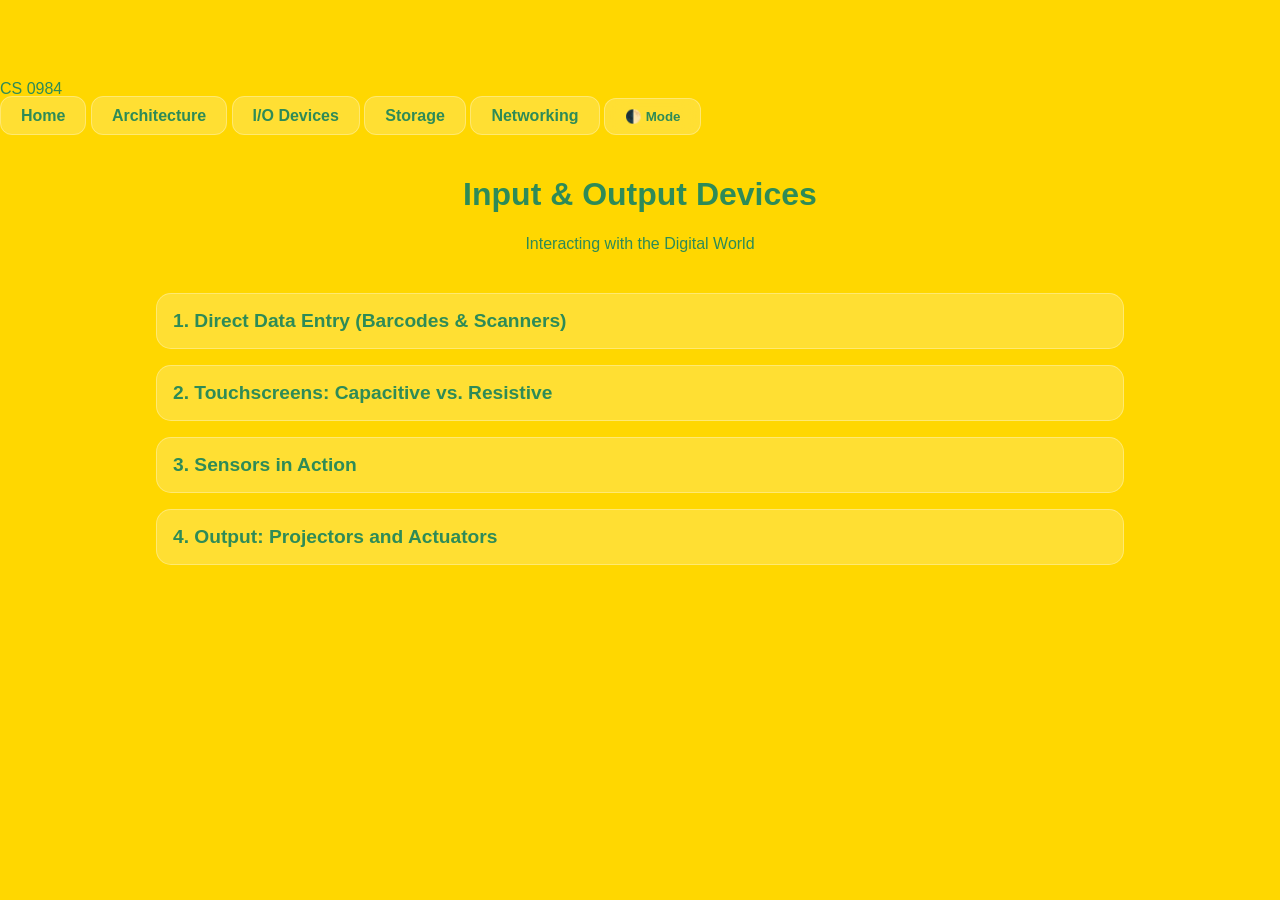
==== Input-Output.html @ 0b7495ea "Add files via upload" ====
<!DOCTYPE html>
<html lang="en" data-theme="light">
<head>
    <meta charset="UTF-8">
    <meta name="viewport" content="width=device-width, initial-scale=1.0">
    <title>I/O Devices | IGCSE CS 0984</title>
    <link rel="stylesheet" href="style.css">
</head>
<body>
    <nav class="glass-nav">
        <div class="logo">CS 0984</div>
        <div class="nav-links">
            <a href="index.html" class="glass-btn">Home</a>
            <a href="architecture.html" class="glass-btn">Architecture</a>
            <a href="input-output.html" class="glass-btn">I/O Devices</a>
            <a href="storage.html" class="glass-btn">Storage</a>
            <a href="network.html" class="glass-btn">Networking</a>
            <button id="theme-toggle" class="glass-btn">🌓 Mode</button>
        </div>
    </nav>

    <main class="content-container">
        <header class="page-header">
            <h1>Input & Output Devices</h1>
            <p>Interacting with the Digital World</p>
        </header>

        <details>
            <summary>1. Direct Data Entry (Barcodes & Scanners)</summary>
            <div class="content-body">
                <h3>Barcode Scanners (2D and 3D)</h3>
                <p>When a barcode is scanned, a red laser or LED light is reflected back. The dark bars absorb light, while white spaces reflect it. A <strong>photoelectric cell</strong> detects the light intensity and converts it into binary data.</p>
                <img src="Barcode.png" alt="Barcode Logic" class="content-img small">
                
                <h3>QR Codes (Quick Response)</h3>
                <p>Unlike 1D barcodes, QR codes are 2D and can hold significantly more data (up to 7,000 digits). They are read by cameras/imaging devices using three large squares in the corners for alignment.</p>
                <img src="QRCode.png" alt="QR Code Structure" class="content-img small">

                <h3>Optical Character & Mark Recognition</h3>
                <img src="Scanner.png" alt="Optical Scanner" class="content-img">
                <ul>
                    <li><strong>OCR:</strong> Converts scanned text into editable digital files.</li>
                    <li><strong>OMR:</strong> Detects marks on a specific position on a paper (e.g., multiple-choice exams).</li>
                </ul>
            </div>
        </details>

        <details>
            <summary>2. Touchscreens: Capacitive vs. Resistive</summary>
            <div class="content-body">
                <div class="comparison-grid">
                    <div class="comp-box">
                        <h3>Capacitive</h3>
                        <img src="Capacitive-Touch-Screen.png" alt="Capacitive Diagram" class="content-img">
                        <p>Uses a glass layer coated with a conductive material. When a finger touches the screen, the <strong>electrostatic field</strong> is changed. Sensors at the corners calculate the coordinates.</p>
                        <p><em>Pros:</em> Multi-touch support, very durable. <em>Cons:</em> Requires bare skin or conductive stylus.</p>
                    </div>
                    <div class="comp-box">
                        <h3>Resistive</h3>
                        <img src="Resistive-Touch-Screen.png" alt="Resistive Diagram" class="content-img">
                        <p>Consists of two flexible layers with a gap. Pressing down makes the layers touch, completing a circuit. The change in <strong>resistance</strong> is measured.</p>
                        <p><em>Pros:</em> Use with gloves/any object, cheaper. <em>Cons:</em> No multi-touch, easily scratched.</p>
                    </div>
                </div>
            </div>
        </details>

        <details>
            <summary>3. Sensors in Action</summary>
            <div class="content-body">
                <p>Sensors are the primary input for <strong>Control and Monitoring</strong> systems. They send continuous <strong>Analogue</strong> signals which must be converted to <strong>Digital</strong> via an ADC (Analogue-to-Digital Converter).</p>
                
                <div class="sensor-details">
                    <img src="Monitor-Control-System.png" alt="Monitoring vs Control" class="content-img">
                    <h3>Common Sensors and Applications:</h3>
                    <ul>
                        <li><strong>Temperature:</strong> Used in Central Heating (Central-Heat-Sys.png) and Greenhouses (Green-House.png).</li>
                        <li><strong>Acoustic/Sound:</strong> Detecting breaking glass in security systems.</li>
                        <li><strong>Moisture/Humidity:</strong> Managing soil levels in agriculture.</li>
                        <li><strong>PIR (Infrared):</strong> Detecting motion for automated doors or lights.</li>
                    </ul>
                </div>
            </div>
        </details>

        <details>
            <summary>4. Output: Projectors and Actuators</summary>
            <div class="content-body">
                <h3>Digital Light Processing (DLP)</h3>
                <img src="Light-Projector-DLP.png" alt="DLP Projector Mechanism" class="content-img">
                <p>Uses millions of <strong>Micro-mirrors</strong> on a tiny chip. These mirrors tilt toward or away from the light source thousands of times per second. A color wheel spins to create the full spectrum of light.</p>

                <h3>Actuators</h3>
                <p>An actuator is an electromechanical output device. It takes the digital command from the computer and converts it into physical movement (opening a valve, starting a motor, or moving a robotic arm).</p>
            </div>
        </details>
    </main>

    <script src="script.js"></script>
</body>
</html>
---- style.css ----
:root {
    --bg-color: #FFD700; /* Gold */
    --text-color: #2E8B57; /* Parrot Green variant for readability */
    --accent-color: #00FF00; /* Bright Parrot Green */
    --glass-bg: rgba(255, 255, 255, 0.2);
    --glass-border: rgba(255, 255, 255, 0.3);
}

[data-theme="dark"] {
    --bg-color: #2b2600; /* Deep Muted Gold */
    --text-color: #7CFC00; /* Lawngreen / Bright Parrot */
    --glass-bg: rgba(0, 0, 0, 0.4);
    --glass-border: rgba(255, 255, 255, 0.1);
}

body {
    background-color: var(--bg-color);
    color: var(--text-color);
    font-family: 'Segoe UI', Tahoma, Geneva, Verdana, sans-serif;
    transition: all 0.4s ease;
    margin: 0;
    padding-top: 80px;
}

/* Glassmorphism Buttons */
.glass-btn {
    background: var(--glass-bg);
    backdrop-filter: blur(10px);
    border: 1px solid var(--glass-border);
    padding: 10px 20px;
    border-radius: 12px;
    color: var(--text-color);
    text-decoration: none;
    font-weight: bold;
    cursor: pointer;
    transition: transform 0.2s;
}

.glass-btn:hover {
    transform: translateY(-3px);
    box-shadow: 0 8px 32px 0 rgba(31, 38, 135, 0.2);
}

/* Collapsible Section Styling */
details {
    background: var(--glass-bg);
    margin: 1rem;
    padding: 1rem;
    border-radius: 15px;
    border: 1px solid var(--glass-border);
}

summary {
    font-size: 1.2rem;
    font-weight: bold;
    cursor: pointer;
    list-style: none;
}

.content-img {
    max-width: 100%;
    height: auto;
    border-radius: 10px;
    margin: 1rem 0;
    border: 2px solid var(--text-color);
}
.content-container {
    max-width: 1000px;
    margin: 0 auto;
    padding: 20px;
}

.page-header {
    text-align: center;
    margin-bottom: 40px;
}

.info-box {
    border-left: 5px solid var(--text-color);
    padding: 10px 20px;
    background: rgba(255, 255, 255, 0.1);
    margin: 15px 0;
}

table {
    width: 100%;
    border-collapse: collapse;
    margin-top: 20px;
}

th, td {
    border: 1px solid var(--glass-border);
    padding: 12px;
    text-align: left;
}

th {
    background-color: var(--text-color);
    color: var(--bg-color);
}

.svg-anim {
    display: block;
    margin: 20px auto;
    filter: drop-shadow(0 0 5px var(--text-color));
}

.img-row {
    display: flex;
    gap: 20px;
    justify-content: space-around;
    flex-wrap: wrap;
}

.small {
    max-width: 300px;
}
/* New Comparison Grid for Touchscreens */
.comparison-grid {
    display: grid;
    grid-template-columns: 1fr 1fr;
    gap: 20px;
}

.comp-box {
    background: rgba(255, 255, 255, 0.05);
    padding: 15px;
    border-radius: 10px;
    border: 1px dashed var(--text-color);
}

.sensor-details ul {
    columns: 2;
    -webkit-columns: 2;
    -moz-columns: 2;
    padding: 20px;
}

/* Animations for Glassmorphism reveal */
details[open] .content-body {
    animation: fadeIn 0.5s ease-in-out;
}

@keyframes fadeIn {
    from { opacity: 0; transform: translateY(-10px); }
    to { opacity: 1; transform: translateY(0); }
}

/* Responsive adjustments */
@media (max-width: 768px) {
    .comparison-grid {
        grid-template-columns: 1fr;
    }
    .sensor-details ul {
        columns: 1;
    }
}
/* Styling for technical lists */
.content-body ul {
    line-height: 1.6;
    margin-bottom: 20px;
}

/* Specific styling for the math/logic boxes */
.info-box {
    background: rgba(46, 139, 87, 0.1); /* Subtle Parrot Green tint */
    border-radius: 8px;
    font-family: 'Courier New', Courier, monospace; /* For a "data" feel */
}

/* Ensure images don't overwhelm the text */
.content-img.small {
    max-width: 250px;
    display: block;
    margin: 10px auto;
}
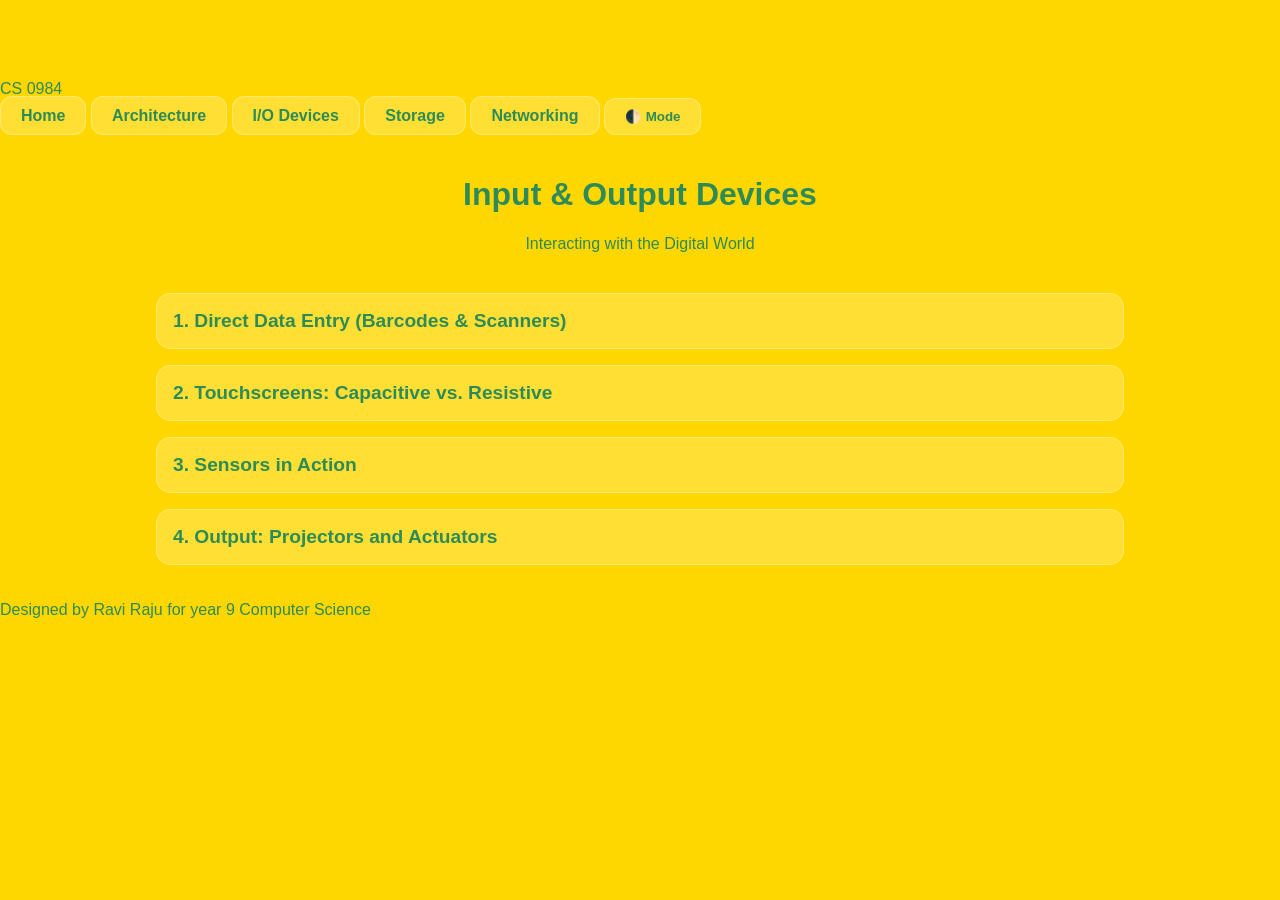
==== commit 4c804731: "Add footer to Input-Output.html Added footer with designer credit." ====
--- a/Input-Output.html
+++ b/Input-Output.html
@@ -97,5 +97,6 @@
     </main>
 
     <script src="script.js"></script>
+    <footer>Designed by Ravi Raju for year 9 Computer Science</footer>
 </body>
-</html>+</html>
